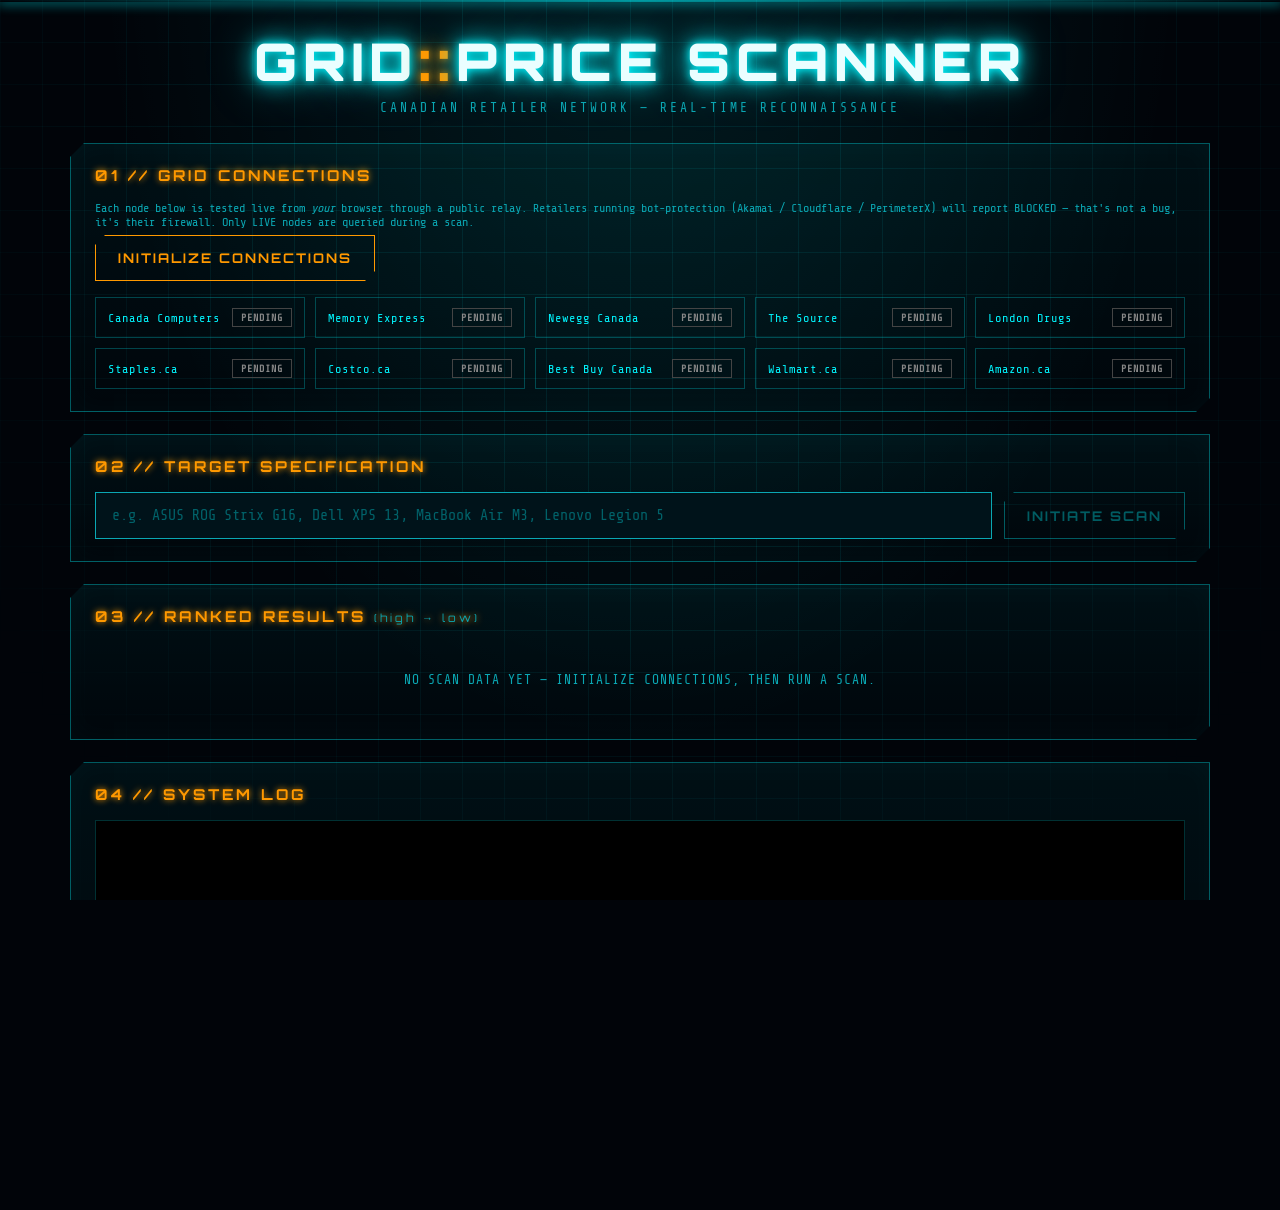
==== tron-price-scraper/index.html @ a67a178f "Add Tron-themed Canadian retailer price scanner Single-file HTML/JS app that live-diagnoses which Ca" ====
<!DOCTYPE html>
<html lang="en">
<head>
<meta charset="UTF-8">
<meta name="viewport" content="width=device-width, initial-scale=1.0">
<title>GRID // Canadian Price Scanner</title>
<link rel="preconnect" href="https://fonts.googleapis.com">
<link href="https://fonts.googleapis.com/css2?family=Orbitron:wght@500;700;900&family=Share+Tech+Mono&display=swap" rel="stylesheet">
<style>
  :root{
    --cyan:#00f6ff;
    --cyan-dim:#0aa7b3;
    --amber:#ff9900;
    --red:#ff2b4d;
    --bg:#010409;
    --panel:#031017;
    --grid-line: rgba(0,246,255,0.08);
  }
  *{box-sizing:border-box;}
  html,body{
    margin:0; padding:0; height:100%;
    background:
      radial-gradient(ellipse at 50% -10%, rgba(0,246,255,0.10), transparent 60%),
      var(--bg);
    color:var(--cyan);
    font-family:'Share Tech Mono', monospace;
    overflow-x:hidden;
  }
  body::before{
    content:"";
    position:fixed; inset:0;
    background-image:
      linear-gradient(var(--grid-line) 1px, transparent 1px),
      linear-gradient(90deg, var(--grid-line) 1px, transparent 1px);
    background-size: 42px 42px;
    mask-image: radial-gradient(ellipse at 50% 20%, black 40%, transparent 85%);
    pointer-events:none;
    z-index:0;
  }
  .scanline{
    position:fixed; left:0; right:0; height:2px;
    background:linear-gradient(90deg, transparent, var(--cyan), transparent);
    box-shadow:0 0 12px 2px var(--cyan);
    opacity:0.55;
    animation: sweep 5s linear infinite;
    z-index:1; pointer-events:none;
  }
  @keyframes sweep{ 0%{top:0%} 100%{top:100%} }

  .wrap{ position:relative; z-index:2; max-width:1180px; margin:0 auto; padding:28px 20px 80px; }

  header{ text-align:center; margin-bottom:28px; }
  h1{
    font-family:'Orbitron', sans-serif; font-weight:900;
    font-size:clamp(28px, 5vw, 52px);
    letter-spacing:6px;
    margin:0 0 6px;
    color:#eafeff;
    text-shadow: 0 0 8px var(--cyan), 0 0 22px var(--cyan), 0 0 44px rgba(0,246,255,0.5);
  }
  h1 span{ color:var(--amber); text-shadow:0 0 8px var(--amber), 0 0 22px var(--amber); }
  .subtitle{
    font-size:13px; letter-spacing:3px; text-transform:uppercase;
    color:var(--cyan-dim);
  }

  .panel{
    background:linear-gradient(180deg, rgba(0,246,255,0.05), rgba(0,246,255,0.01));
    border:1px solid rgba(0,246,255,0.35);
    box-shadow: 0 0 18px rgba(0,246,255,0.08), inset 0 0 30px rgba(0,246,255,0.03);
    clip-path: polygon(14px 0, 100% 0, 100% calc(100% - 14px), calc(100% - 14px) 100%, 0 100%, 0 14px);
    padding:22px 24px;
    margin-bottom:22px;
  }
  .panel h2{
    font-family:'Orbitron', sans-serif; font-size:15px; letter-spacing:3px;
    margin:0 0 16px; color:var(--amber);
    text-shadow:0 0 6px var(--amber);
  }

  .search-row{ display:flex; gap:12px; flex-wrap:wrap; }
  input[type=text]{
    flex:1 1 320px;
    background:#00131a;
    border:1px solid var(--cyan-dim);
    color:var(--cyan);
    font-family:'Share Tech Mono', monospace;
    font-size:15px;
    padding:14px 16px;
    outline:none;
  }
  input[type=text]::placeholder{ color:rgba(0,246,255,0.35); }
  input[type=text]:focus{ border-color:var(--cyan); box-shadow:0 0 12px rgba(0,246,255,0.35); }

  button{
    font-family:'Orbitron', sans-serif; font-weight:700; letter-spacing:2px;
    background:transparent;
    border:1px solid var(--cyan);
    color:var(--cyan);
    padding:14px 22px;
    cursor:pointer;
    clip-path: polygon(10px 0, 100% 0, 100% calc(100% - 10px), calc(100% - 10px) 100%, 0 100%, 0 10px);
    transition:all .15s ease;
  }
  button:hover:not(:disabled){ background:rgba(0,246,255,0.12); box-shadow:0 0 16px rgba(0,246,255,0.5); }
  button:disabled{ opacity:0.35; cursor:not-allowed; }
  button.amber{ border-color:var(--amber); color:var(--amber); }
  button.amber:hover:not(:disabled){ background:rgba(255,153,0,0.12); box-shadow:0 0 16px rgba(255,153,0,0.5); }

  .grid-nodes{ display:grid; grid-template-columns:repeat(auto-fill, minmax(200px,1fr)); gap:10px; margin-top:16px; }
  .node{
    border:1px solid rgba(0,246,255,0.25);
    padding:10px 12px;
    display:flex; align-items:center; justify-content:space-between;
    font-size:12px; letter-spacing:1px;
  }
  .badge{ padding:3px 8px; font-size:10px; font-weight:700; letter-spacing:1px; }
  .badge.pending{ color:#888; border:1px solid #444; }
  .badge.scanning{ color:var(--amber); border:1px solid var(--amber); animation:pulse 1s infinite; }
  .badge.live{ color:#00ff88; border:1px solid #00ff88; text-shadow:0 0 6px #00ff88; }
  .badge.blocked{ color:var(--red); border:1px solid var(--red); }
  @keyframes pulse{ 50%{opacity:0.35} }

  table{ width:100%; border-collapse:collapse; margin-top:6px; }
  thead th{
    text-align:left; font-family:'Orbitron', sans-serif; font-size:11px; letter-spacing:2px;
    color:var(--cyan-dim); border-bottom:1px solid rgba(0,246,255,0.3); padding:8px 10px;
  }
  tbody td{ padding:14px 10px; border-bottom:1px solid rgba(0,246,255,0.08); font-size:14px; }
  tbody tr:hover{ background:rgba(0,246,255,0.05); }
  .rank{ font-family:'Orbitron', sans-serif; color:var(--amber); font-weight:700; }
  .price{ font-family:'Orbitron', sans-serif; font-size:20px; font-weight:900; color:#eafeff; text-shadow:0 0 10px var(--cyan); }
  .retailer-name{ font-weight:700; }
  a.linkbtn{
    color:var(--bg); background:var(--cyan); text-decoration:none;
    padding:6px 12px; font-size:11px; font-weight:700; letter-spacing:1px;
    font-family:'Orbitron', sans-serif;
  }
  a.linkbtn:hover{ box-shadow:0 0 10px var(--cyan); }

  .blocked-list{ display:flex; flex-wrap:wrap; gap:10px; margin-top:10px; }
  .blocked-chip{
    border:1px solid rgba(255,43,77,0.5); color:var(--red); font-size:12px;
    padding:6px 10px; display:flex; gap:8px; align-items:center;
  }
  .blocked-chip a{ color:var(--amber); text-decoration:none; }

  .log{
    background:#000; border:1px solid rgba(0,246,255,0.2);
    height:180px; overflow-y:auto; padding:10px 12px; font-size:12px;
    color:var(--cyan-dim);
  }
  .log div{ margin-bottom:3px; }
  .log .ok{ color:#00ff88; }
  .log .err{ color:var(--red); }
  .log .info{ color:var(--amber); }

  .note{ font-size:12px; color:var(--cyan-dim); line-height:1.6; margin-top:14px; border-top:1px dashed rgba(0,246,255,0.2); padding-top:12px; }
  .empty{ text-align:center; padding:30px 10px; color:var(--cyan-dim); font-size:13px; letter-spacing:1px; }
</style>
</head>
<body>
<div class="scanline"></div>
<div class="wrap">

  <header>
    <h1>GRID<span>::</span>PRICE SCANNER</h1>
    <div class="subtitle">Canadian Retailer Network &mdash; Real-Time Reconnaissance</div>
  </header>

  <div class="panel">
    <h2>01 // GRID CONNECTIONS</h2>
    <div style="font-size:12px;color:var(--cyan-dim);margin-bottom:6px;">
      Each node below is tested live from <em>your</em> browser through a public relay. Retailers running
      bot-protection (Akamai / Cloudflare / PerimeterX) will report BLOCKED &mdash; that's not a bug, it's their
      firewall. Only LIVE nodes are queried during a scan.
    </div>
    <button id="diagBtn" class="amber">INITIALIZE CONNECTIONS</button>
    <div class="grid-nodes" id="nodes"></div>
  </div>

  <div class="panel">
    <h2>02 // TARGET SPECIFICATION</h2>
    <div class="search-row">
      <input type="text" id="query" placeholder="e.g. ASUS ROG Strix G16, Dell XPS 13, MacBook Air M3, Lenovo Legion 5">
      <button id="scanBtn" disabled>INITIATE SCAN</button>
    </div>
  </div>

  <div class="panel">
    <h2>03 // RANKED RESULTS <span style="color:var(--cyan-dim); font-weight:400; font-size:11px;">(high &rarr; low)</span></h2>
    <div id="resultsWrap"><div class="empty">NO SCAN DATA YET &mdash; INITIALIZE CONNECTIONS, THEN RUN A SCAN.</div></div>
    <div id="blockedWrap"></div>
  </div>

  <div class="panel">
    <h2>04 // SYSTEM LOG</h2>
    <div class="log" id="log"></div>
    <div class="note">
      Prices are extracted heuristically from each retailer's public search-results page (lowest plausible
      dollar figure found for your query) &mdash; this is a best-effort estimate, not a guaranteed exact price.
      Links open that retailer's live search results for your query rather than one fixed product page, since
      generic scraping can't reliably resolve an exact SKU deep-link. Always confirm final price on the
      retailer's site before buying.
    </div>
  </div>

</div>

<script>
const RETAILERS = [
  { id:'canadacomputers', name:'Canada Computers',  search:q=>`https://www.canadacomputers.com/en/search?search=${encodeURIComponent(q)}` },
  { id:'memoryexpress',   name:'Memory Express',     search:q=>`https://www.memoryexpress.com/Search/Products?Search=${encodeURIComponent(q)}` },
  { id:'newegg',          name:'Newegg Canada',       search:q=>`https://www.newegg.ca/p/pl?d=${encodeURIComponent(q)}` },
  { id:'thesource',       name:'The Source',          search:q=>`https://www.thesource.ca/en-ca/search?q=${encodeURIComponent(q)}` },
  { id:'londondrugs',     name:'London Drugs',        search:q=>`https://www.londondrugs.com/search?q=${encodeURIComponent(q)}` },
  { id:'staples',         name:'Staples.ca',          search:q=>`https://www.staples.ca/search?query=${encodeURIComponent(q)}` },
  { id:'costco',          name:'Costco.ca',           search:q=>`https://www.costco.ca/CatalogSearch?dept=All&keyword=${encodeURIComponent(q)}` },
  { id:'bestbuy',         name:'Best Buy Canada',     search:q=>`https://www.bestbuy.ca/en-ca/search?search=${encodeURIComponent(q)}` },
  { id:'walmart',         name:'Walmart.ca',          search:q=>`https://www.walmart.ca/search?q=${encodeURIComponent(q)}` },
  { id:'amazon',          name:'Amazon.ca',           search:q=>`https://www.amazon.ca/s?k=${encodeURIComponent(q)}` },
];

const PROXIES = [
  url => `https://r.jina.ai/${url}`,
  url => `https://api.allorigins.win/raw?url=${encodeURIComponent(url)}`,
  url => `https://corsproxy.io/?url=${encodeURIComponent(url)}`,
];

const state = { status: {} };

const nodesEl = document.getElementById('nodes');
const logEl = document.getElementById('log');
const diagBtn = document.getElementById('diagBtn');
const scanBtn = document.getElementById('scanBtn');
const queryEl = document.getElementById('query');
const resultsWrap = document.getElementById('resultsWrap');
const blockedWrap = document.getElementById('blockedWrap');

function log(msg, cls){
  const d = document.createElement('div');
  const t = new Date().toLocaleTimeString();
  d.className = cls || '';
  d.textContent = `[${t}] ${msg}`;
  logEl.appendChild(d);
  logEl.scrollTop = logEl.scrollHeight;
}

function renderNodes(){
  nodesEl.innerHTML = '';
  RETAILERS.forEach(r=>{
    const st = state.status[r.id] || 'pending';
    const div = document.createElement('div');
    div.className = 'node';
    div.innerHTML = `<span>${r.name}</span><span class="badge ${st}">${st.toUpperCase()}</span>`;
    nodesEl.appendChild(div);
  });
}
renderNodes();

async function fetchViaProxies(targetUrl){
  for(const proxyFn of PROXIES){
    const proxied = proxyFn(targetUrl);
    try{
      const res = await fetch(proxied, { signal: AbortSignal.timeout(12000) });
      if(res.ok){
        const text = await res.text();
        if(text && text.length > 400) return { ok:true, text };
      }
      log(`relay responded ${res.status} for ${proxied.split('/')[2]}`, 'err');
    }catch(e){
      log(`relay failed (${proxied.split('/')[2]}): ${e.message}`, 'err');
    }
  }
  return { ok:false };
}

function extractPrices(raw){
  const stripped = raw.replace(/<script[\s\S]*?<\/script>/gi,'').replace(/<style[\s\S]*?<\/style>/gi,'');
  const matches = [...stripped.matchAll(/\$\s?(\d{1,3}(?:,\d{3})*(?:\.\d{2})?)/g)]
    .map(m=>parseFloat(m[1].replace(/,/g,'')));
  return matches.filter(n=> n>=50 && n<=15000);
}

async function runDiagnostics(){
  diagBtn.disabled = true;
  scanBtn.disabled = true;
  log('Establishing grid connections...', 'info');
  RETAILERS.forEach(r=> state.status[r.id]='scanning');
  renderNodes();

  await Promise.allSettled(RETAILERS.map(async r=>{
    const testUrl = r.search('laptop');
    const result = await fetchViaProxies(testUrl);
    if(result.ok && extractPrices(result.text).length > 0){
      state.status[r.id] = 'live';
      log(`${r.name}: LIVE`, 'ok');
    } else {
      state.status[r.id] = 'blocked';
      log(`${r.name}: BLOCKED`, 'err');
    }
    renderNodes();
  }));

  diagBtn.disabled = false;
  const anyLive = RETAILERS.some(r=> state.status[r.id]==='live');
  scanBtn.disabled = !anyLive;
  if(!anyLive){
    log('No nodes reachable from this browser/network. You can still use manual search links per retailer once you run a scan.', 'info');
  } else {
    log('Diagnostics complete. Ready to scan.', 'info');
  }
}

async function runScan(){
  const q = queryEl.value.trim();
  if(!q){ queryEl.focus(); return; }
  scanBtn.disabled = true;
  resultsWrap.innerHTML = '<div class="empty">SCANNING GRID...</div>';
  blockedWrap.innerHTML = '';
  log(`Scanning for "${q}"...`, 'info');

  const liveRetailers = RETAILERS.filter(r=> state.status[r.id]==='live');
  const blockedRetailers = RETAILERS.filter(r=> state.status[r.id]!=='live');
  const results = [];

  await Promise.allSettled(liveRetailers.map(async r=>{
    const url = r.search(q);
    const result = await fetchViaProxies(url);
    if(result.ok){
      const prices = extractPrices(result.text);
      if(prices.length){
        const best = Math.min(...prices);
        results.push({ retailer:r.name, price:best, url });
        log(`${r.name}: found $${best.toFixed(2)}`, 'ok');
      } else {
        log(`${r.name}: no price pattern matched`, 'err');
      }
    }
  }));

  results.sort((a,b)=> b.price - a.price);
  renderResults(results, q);
  renderBlocked(blockedRetailers, q);
  scanBtn.disabled = false;
}

function renderResults(results, q){
  if(!results.length){
    resultsWrap.innerHTML = '<div class="empty">NO PRICES RESOLVED. TRY A BROADER TERM, OR USE THE MANUAL LINKS BELOW.</div>';
    return;
  }
  let html = `<table><thead><tr><th>#</th><th>Retailer</th><th>Best Price Found</th><th></th></tr></thead><tbody>`;
  results.forEach((r, i)=>{
    html += `<tr>
      <td class="rank">${String(i+1).padStart(2,'0')}</td>
      <td class="retailer-name">${r.retailer}</td>
      <td class="price">$${r.price.toLocaleString('en-CA',{minimumFractionDigits:2})}</td>
      <td><a class="linkbtn" href="${r.url}" target="_blank" rel="noopener">VIEW &#8599;</a></td>
    </tr>`;
  });
  html += '</tbody></table>';
  resultsWrap.innerHTML = html;
}

function renderBlocked(blocked, q){
  if(!blocked.length){ blockedWrap.innerHTML=''; return; }
  let html = `<div class="note" style="border-top:none;padding-top:0;margin-top:18px;">BLOCKED / UNVERIFIED NODES &mdash; check manually:</div><div class="blocked-list">`;
  blocked.forEach(r=>{
    html += `<div class="blocked-chip">${r.name} <a href="${r.search(q)}" target="_blank" rel="noopener">search &#8599;</a></div>`;
  });
  html += '</div>';
  blockedWrap.innerHTML = html;
}

diagBtn.addEventListener('click', runDiagnostics);
scanBtn.addEventListener('click', runScan);
queryEl.addEventListener('keydown', e=>{ if(e.key==='Enter' && !scanBtn.disabled) runScan(); });
</script>
</body>
</html>
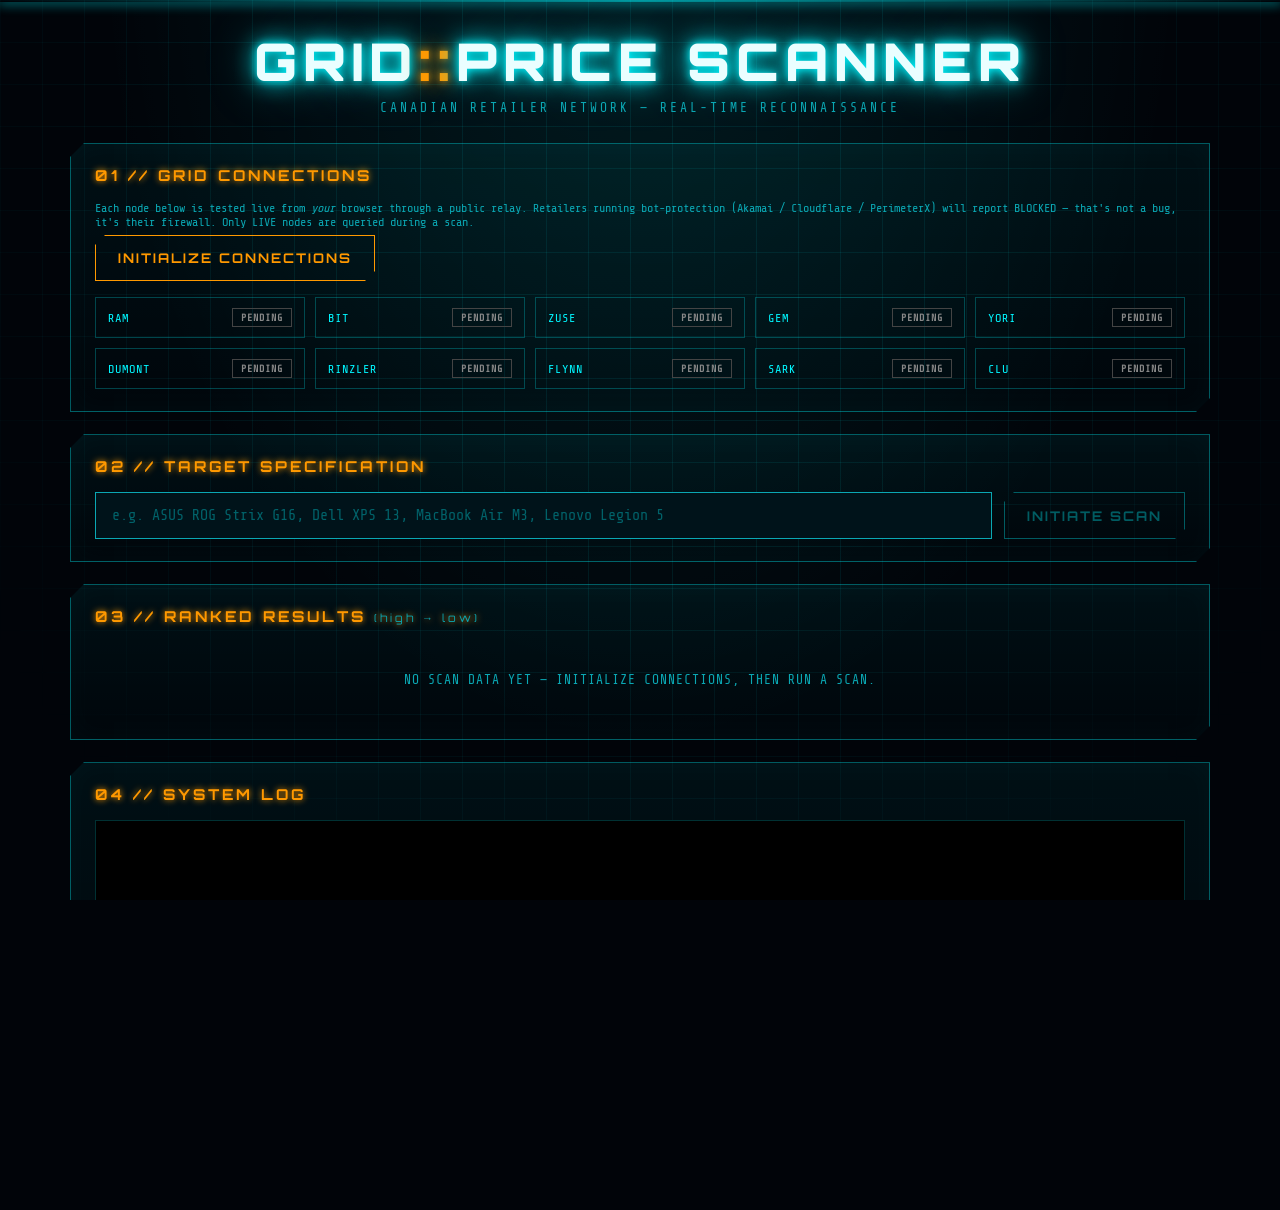
==== commit 81593e8a: "Replace retailer names with Tron program codenames Retailer identities no longer appear in the UI; o" ====
--- a/tron-price-scraper/index.html
+++ b/tron-price-scraper/index.html
@@ -209,16 +209,16 @@
 
 <script>
 const RETAILERS = [
-  { id:'canadacomputers', name:'Canada Computers',  search:q=>`https://www.canadacomputers.com/en/search?search=${encodeURIComponent(q)}` },
-  { id:'memoryexpress',   name:'Memory Express',     search:q=>`https://www.memoryexpress.com/Search/Products?Search=${encodeURIComponent(q)}` },
-  { id:'newegg',          name:'Newegg Canada',       search:q=>`https://www.newegg.ca/p/pl?d=${encodeURIComponent(q)}` },
-  { id:'thesource',       name:'The Source',          search:q=>`https://www.thesource.ca/en-ca/search?q=${encodeURIComponent(q)}` },
-  { id:'londondrugs',     name:'London Drugs',        search:q=>`https://www.londondrugs.com/search?q=${encodeURIComponent(q)}` },
-  { id:'staples',         name:'Staples.ca',          search:q=>`https://www.staples.ca/search?query=${encodeURIComponent(q)}` },
-  { id:'costco',          name:'Costco.ca',           search:q=>`https://www.costco.ca/CatalogSearch?dept=All&keyword=${encodeURIComponent(q)}` },
-  { id:'bestbuy',         name:'Best Buy Canada',     search:q=>`https://www.bestbuy.ca/en-ca/search?search=${encodeURIComponent(q)}` },
-  { id:'walmart',         name:'Walmart.ca',          search:q=>`https://www.walmart.ca/search?q=${encodeURIComponent(q)}` },
-  { id:'amazon',          name:'Amazon.ca',           search:q=>`https://www.amazon.ca/s?k=${encodeURIComponent(q)}` },
+  { id:'canadacomputers', name:'RAM',      search:q=>`https://www.canadacomputers.com/en/search?search=${encodeURIComponent(q)}` },
+  { id:'memoryexpress',   name:'BIT',      search:q=>`https://www.memoryexpress.com/Search/Products?Search=${encodeURIComponent(q)}` },
+  { id:'newegg',          name:'ZUSE',     search:q=>`https://www.newegg.ca/p/pl?d=${encodeURIComponent(q)}` },
+  { id:'thesource',       name:'GEM',      search:q=>`https://www.thesource.ca/en-ca/search?q=${encodeURIComponent(q)}` },
+  { id:'londondrugs',     name:'YORI',     search:q=>`https://www.londondrugs.com/search?q=${encodeURIComponent(q)}` },
+  { id:'staples',         name:'DUMONT',   search:q=>`https://www.staples.ca/search?query=${encodeURIComponent(q)}` },
+  { id:'costco',          name:'RINZLER',  search:q=>`https://www.costco.ca/CatalogSearch?dept=All&keyword=${encodeURIComponent(q)}` },
+  { id:'bestbuy',         name:'FLYNN',    search:q=>`https://www.bestbuy.ca/en-ca/search?search=${encodeURIComponent(q)}` },
+  { id:'walmart',         name:'SARK',     search:q=>`https://www.walmart.ca/search?q=${encodeURIComponent(q)}` },
+  { id:'amazon',          name:'CLU',      search:q=>`https://www.amazon.ca/s?k=${encodeURIComponent(q)}` },
 ];
 
 const PROXIES = [
